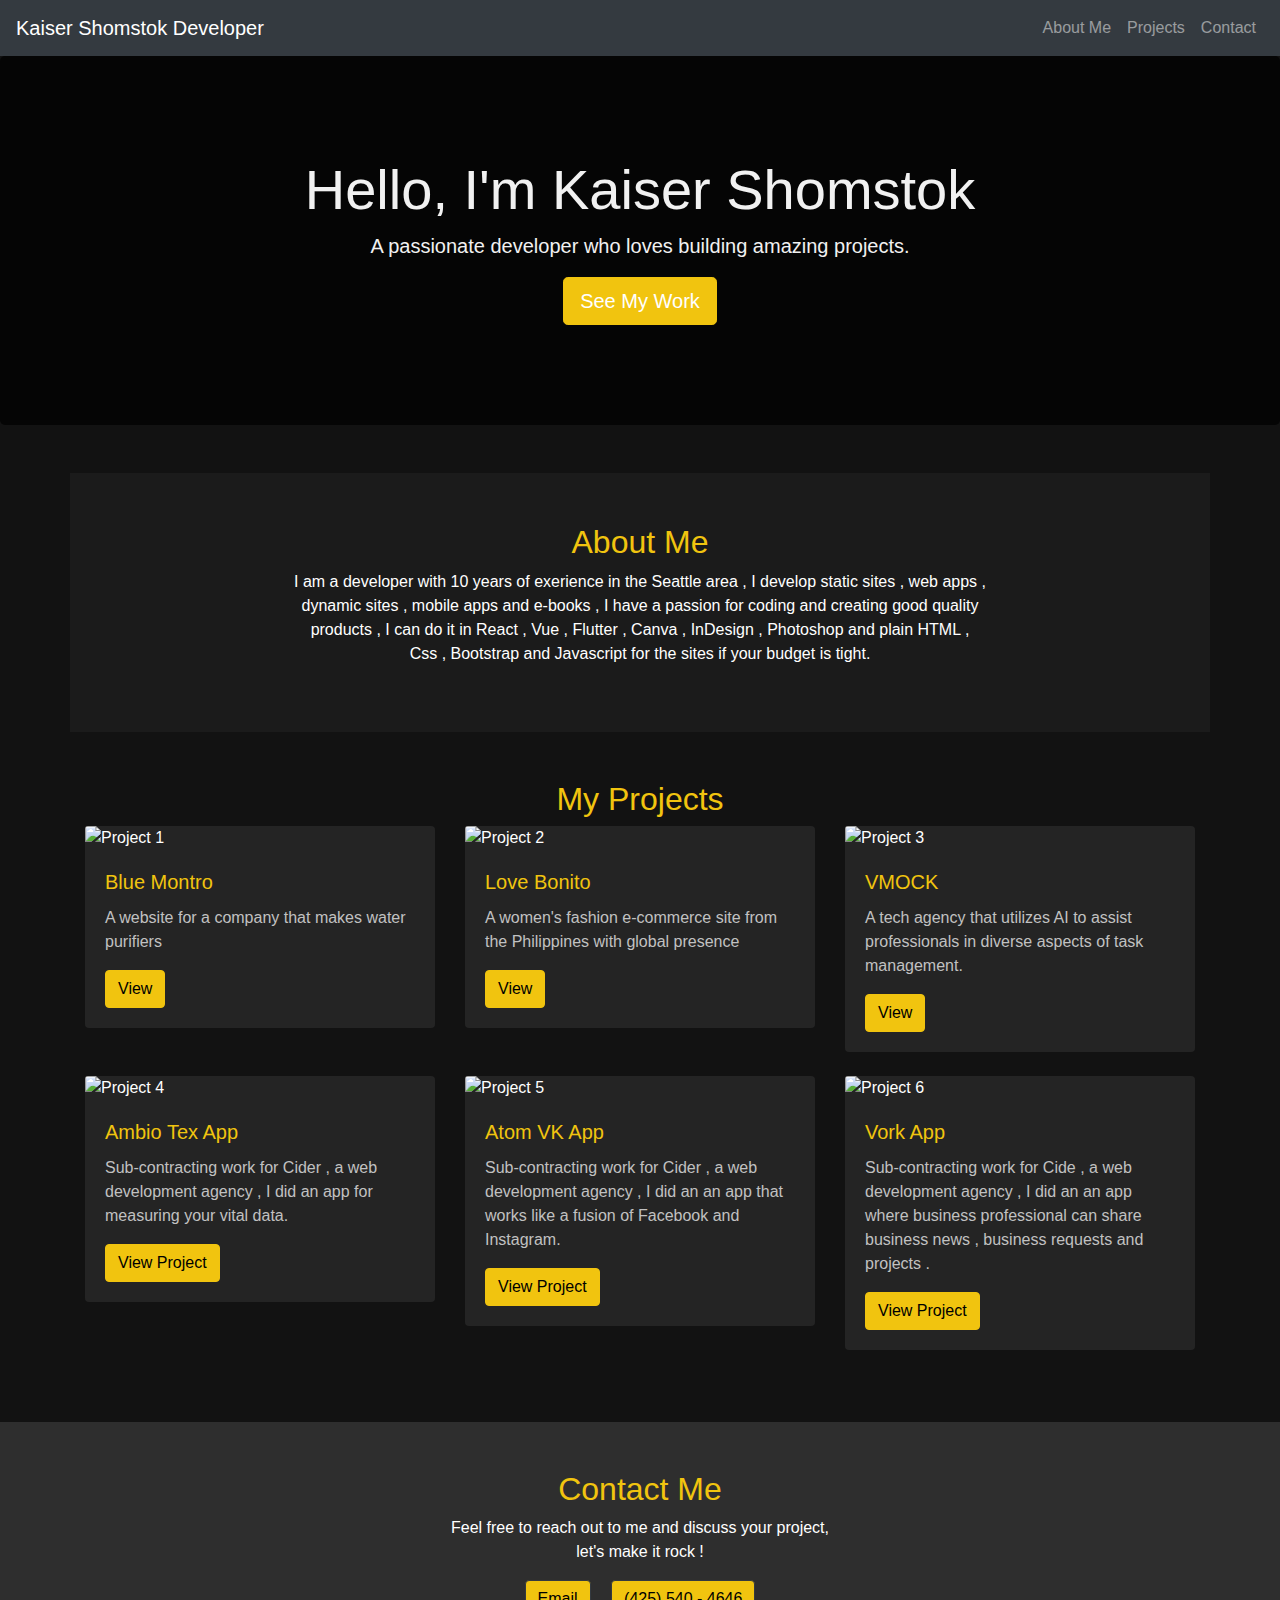
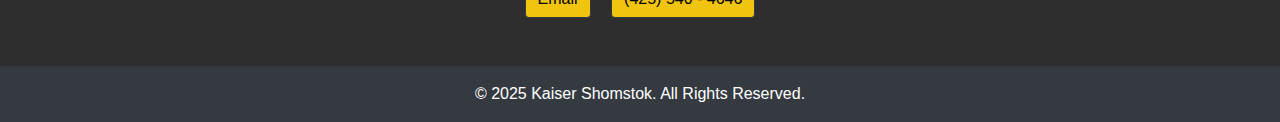
==== index.html @ c932345a "Add files via upload" ====
<!DOCTYPE html>
<html lang="en">
  <head>
    <meta charset="UTF-8" />
    <meta name="viewport" content="width=device-width, initial-scale=1.0" />
    <title>
      Kaiser Shomstok , a High Quality web app , static site , mobile app
      developer , e-book , posters , flyers creator .
    </title>
    <meta
      name="kaywords"
      content="Do you need a static site , a web app , a mobile app  , an e-commerce site , do you need posters , flyers , e-books? , Kaiser Shomstok and Battlegriffin make high quality web apps , static sites , mobile apps , e-commerce sites , e-books , posters and flyers"
    />
    <meta name="viewport" content="width=device-width, initial-scale=1.0" />
    <!-- Bootstrap CSS -->
    <link
      href="https://stackpath.bootstrapcdn.com/bootstrap/4.5.2/css/bootstrap.min.css"
      rel="stylesheet"
    />
    <link href="index.css" rel="stylesheet" />
  </head>
  <body>
    <!-- Navbar -->
    <nav class="navbar navbar-expand-lg navbar-dark bg-dark">
      <a class="navbar-brand" href="#">Kaiser Shomstok Developer</a>
      <button
        class="navbar-toggler"
        type="button"
        data-toggle="collapse"
        data-target="#navbarNav"
        aria-controls="navbarNav"
        aria-expanded="false"
        aria-label="Toggle navigation"
      >
        <span class="navbar-toggler-icon"></span>
      </button>
      <div class="collapse navbar-collapse" id="navbarNav">
        <ul class="navbar-nav ml-auto">
          <li class="nav-item">
            <a class="nav-link" href="#about">About Me</a>
          </li>
          <li class="nav-item">
            <a class="nav-link" href="#projects">Projects</a>
          </li>
          <li class="nav-item">
            <a class="nav-link" href="#contact">Contact</a>
          </li>
        </ul>
      </div>
    </nav>

    <!-- Hero Section -->
    <header class="jumbotron text-center">
      <h1 class="display-4">Hello, I'm Kaiser Shomstok</h1>
      <p class="lead">
        A passionate developer who loves building amazing projects.
      </p>
      <a href="#projects" class="btn btn-primary btn-lg">See My Work</a>
    </header>

    <!-- About Me Section -->
    <section id="about" class="container my-5">
      <h2 class="text-center">About Me</h2>
      <p class="text-center">
        I am a developer with 10 years of exerience in the Seattle area , I
        develop static sites , web apps , <br />dynamic sites , mobile apps and
        e-books , I have a passion for coding and creating good quality<br />
        products , I can do it in React , Vue , Flutter , Canva , InDesign ,
        Photoshop and plain HTML , <br />Css , Bootstrap and Javascript for the
        sites if your budget is tight.
      </p>
    </section>

    <!-- Projects Section -->
    <!-- Projects Section -->
    <section id="projects" class="container my-5">
      <h2 class="text-center">My Projects</h2>
      <div class="row">
        <!-- Project 1 -->
        <div class="col-md-4">
          <div class="card mb-4">
            <img
              src="images/blumountro.jpg"
              class="card-img-top"
              alt="Project 1"
            />
            <div class="card-body">
              <h5 class="card-title">Blue Montro</h5>
              <p class="card-text">
                A website for a company that makes water purifiers
              </p>
              <a
                href="https://www.bluemountro.com/"
                target="blank"
                class="btn btn-primary"
                >View
              </a>
            </div>
          </div>
        </div>
        <!-- Project 2 -->
        <div class="col-md-4">
          <div class="card mb-4">
            <img
              src="images/LoveBonito.jpg"
              class="card-img-top"
              alt="Project 2"
            />
            <div class="card-body">
              <h5 class="card-title">Love Bonito</h5>
              <p class="card-text">
                A women's fashion e-commerce site from the Philippines with
                global presence
              </p>
              <a
                href="https://www.lovebonito.com/intl"
                target="blank"
                class="btn btn-primary"
                >View</a
              >
            </div>
          </div>
        </div>
        <!-- Project 3 -->
        <div class="col-md-4">
          <div class="card mb-4">
            <img src="images/vmock.jpg" class="card-img-top" alt="Project 3" />
            <div class="card-body">
              <h5 class="card-title">VMOCK</h5>
              <p class="card-text">
                A tech agency that utilizes AI to assist professionals in
                diverse aspects of task management.
              </p>
              <a
                href="https://www.vmock.com/site"
                target="blank"
                class="btn btn-primary"
                >View</a
              >
            </div>
          </div>
        </div>

        <!-- Project 4 -->
        <div class="col-md-4">
          <div class="card mb-4">
            <img src="images/app.png" class="card-img-top" alt="Project 4" />
            <div class="card-body">
              <h5 class="card-title">Ambio Tex App</h5>
              <p class="card-text">
                Sub-contracting work for Cider , a web development agency , I
                did an app for measuring your vital data.
              </p>
              <a href="app.html" class="btn btn-primary" target="_blank"
                >View Project</a
              >
            </div>
          </div>
        </div>
        <!-- Project 5 -->
        <div class="col-md-4">
          <div class="card mb-4">
            <img src="images/app1.png" class="card-img-top" alt="Project 5" />
            <div class="card-body">
              <h5 class="card-title">Atom VK App</h5>
              <p class="card-text">
                Sub-contracting work for Cider , a web development agency , I
                did an an app that works like a fusion of Facebook and
                Instagram.
              </p>
              <a href="app1.html" class="btn btn-primary" target="_blank"
                >View Project</a
              >
            </div>
          </div>
        </div>
        <!-- Project 6 -->
        <div class="col-md-4">
          <div class="card mb-4">
            <img src="images/app2.png" class="card-img-top" alt="Project 6" />
            <div class="card-body">
              <h5 class="card-title">Vork App</h5>
              <p class="card-text">
                Sub-contracting work for Cide , a web development agency , I did
                an an app where business professional can share business news ,
                business requests and projects .
              </p>
              <a href="app2.html" class="btn btn-primary" target="_blank"
                >View Project</a
              >
            </div>
          </div>
        </div>

        <!-- Project 7 -->
        <!-- <div class="col-md-4">
          <div class="card mb-4">
            <img
              src="https://via.placeholder.com/300x200"
              class="card-img-top"
              alt="Project 7"
            />
            <div class="card-body">
              <h5 class="card-title">Project 7</h5>
              <p class="card-text">Description of project 7.</p>
              <a href="#" class="btn btn-primary">View Project</a>
            </div>
          </div>
        </div> -->
        <!-- Project 8 -->
        <!-- <div class="col-md-4">
          <div class="card mb-4">
            <img
              src="https://via.placeholder.com/300x200"
              class="card-img-top"
              alt="Project 8"
            />
            <div class="card-body">
              <h5 class="card-title">Project 8</h5>
              <p class="card-text">Description of project 8.</p>
              <a href="#" class="btn btn-primary">View Project</a>
            </div>
          </div>
        </div> -->
        <!-- Project 9 -->
        <!-- <div class="col-md-4">
          <div class="card mb-4">
            <img
              src="https://via.placeholder.com/300x200"
              class="card-img-top"
              alt="Project 9"
            />
            <div class="card-body">
              <h5 class="card-title">Project 9</h5>
              <p class="card-text">Description of project 9.</p>
              <a href="#" class="btn btn-primary">View Project</a>
            </div>
          </div>
        </div> -->

        <!-- Project 10 -->
        <!-- <div class="col-md-4 offset-md-4">
          <div class="card mb-4">
            <img
              src="https://via.placeholder.com/300x200"
              class="card-img-top"
              alt="Project 10"
            />
            <div class="card-body">
              <h5 class="card-title">Project 10</h5>
              <p class="card-text">Description of project 10.</p>
              <a href="#" class="btn btn-primary">View Project</a>
            </div>
          </div>
        </div> -->
      </div>
    </section>

    <!-- Contact Section -->
    <section id="contact" class="py-5">
      <div class="container">
        <h2 class="text-center">Contact Me</h2>
        <p class="text-center">
          Feel free to reach out to me and discuss your project,<br />let's make
          it rock !
        </p>
        <div class="text-center">
          <a
            href="mailto:computer01CipherKey@proton.me"
            class="btn btn-outline-dark mx-2"
            >Email</a
          >
          <a href="phone.html" class="btn btn-outline-dark mx-2" target="_blank"
            >(425) 540 - 4646</a
          >
          <!-- <a
            href="computer01CipherKey@proton.me"
            class="btn btn-outline-dark mx-2"
            >LinkedIn</a
          >
          <a href="#" class="btn btn-outline-dark mx-2">GitHub</a> -->
        </div>
      </div>
    </section>

    <!-- Footer -->
    <footer class="bg-dark text-white text-center py-3">
      <p>&copy; 2025 Kaiser Shomstok. All Rights Reserved.</p>
    </footer>

    <!-- Bootstrap and JavaScript -->
    <script src="https://code.jquery.com/jquery-3.5.1.slim.min.js"></script>
    <script src="https://cdn.jsdelivr.net/npm/@popperjs/core@2.5.2/dist/umd/popper.min.js"></script>
    <script src="https://stackpath.bootstrapcdn.com/bootstrap/4.5.2/js/bootstrap.min.js"></script>
    <script src="script.js"></script>
  </body>
</html>
---- index.css ----
/* General Body Styling */
body {
    background-color: #121212; /* Dark background */
    color: #ffffff; /* Light text for contrast */
    font-family: 'Arial', sans-serif;
}

/* Navbar */
.navbar {
    background-color: #1c1c1c; /* Darker navbar background */
}

.navbar .nav-link {
    color: #ffffff;
}

.navbar .nav-link:hover {
    color: #f1c40f; /* Highlight color for hover */
}

/* Hero Section */
header.jumbotron {
    /* background: url('https://via.placeholder.com/1920x1080') no-repeat center center;
    background-size: cover; */
    color: white;
    background-color: rgba(0, 0, 0, 0.7); /* Overlay to darken the image */
    padding: 100px 0;
}

header.jumbotron h1, header.jumbotron p {
    color: #f1f1f1;
}

/* About Me Section */
#about {
    background-color: #1b1b1b; /* Slightly lighter than body */
    padding: 50px 0;
}

#about h2 {
    color: #f1c40f; /* Highlight color for headings */
}

/* Project Cards */
.card {
    background-color: #242424; /* Dark background for cards */
    border: none; /* Remove border */
    color: #ffffff;
}

.card .card-title {
    color: #f1c40f; /* Accent color for card titles */
}

.card .card-text {
    color: #c1c1c1; /* Lighter text for descriptions */
}

.card img {
    max-height: 200px;
    object-fit: cover;
}

.card a {
    background-color: #f1c40f; /* Button background */
    color: #000;
}

.card a:hover {
    background-color: #d4ac0d; /* Darker yellow on hover */
    color: #fff;
}

/* Contact Section */
#contact {
    background-color: #2e2e2e; /* Slightly lighter than other sections */
    color: #ffffff;
}

#contact h2 {
    color: #f1c40f;
}

#contact .btn {
    background-color: #f1c40f;
    color: #000;
}

#contact .btn:hover {
    background-color: #d4ac0d;
    color: #fff;
}

/* Footer */
footer {
    background-color: #1c1c1c;
    color: #ffffff;
}

footer p {
    margin: 0;
}

/* Miscellaneous */
h2 {
    color: #f1c40f; /* Consistent highlight color for all headings */
}

/* Override Bootstrap Button Styles */
.btn-primary {
    background-color: #f1c40f;
    border-color: #f1c40f;
}

.btn-primary:hover {
    background-color: #d4ac0d;
    border-color: #d4ac0d;
}

/* For smooth scrolling in dark theme */
a {
    color: #f1c40f;
    text-decoration: none;
}

a:hover {
    color: #ffffff;
    text-decoration: underline;
}
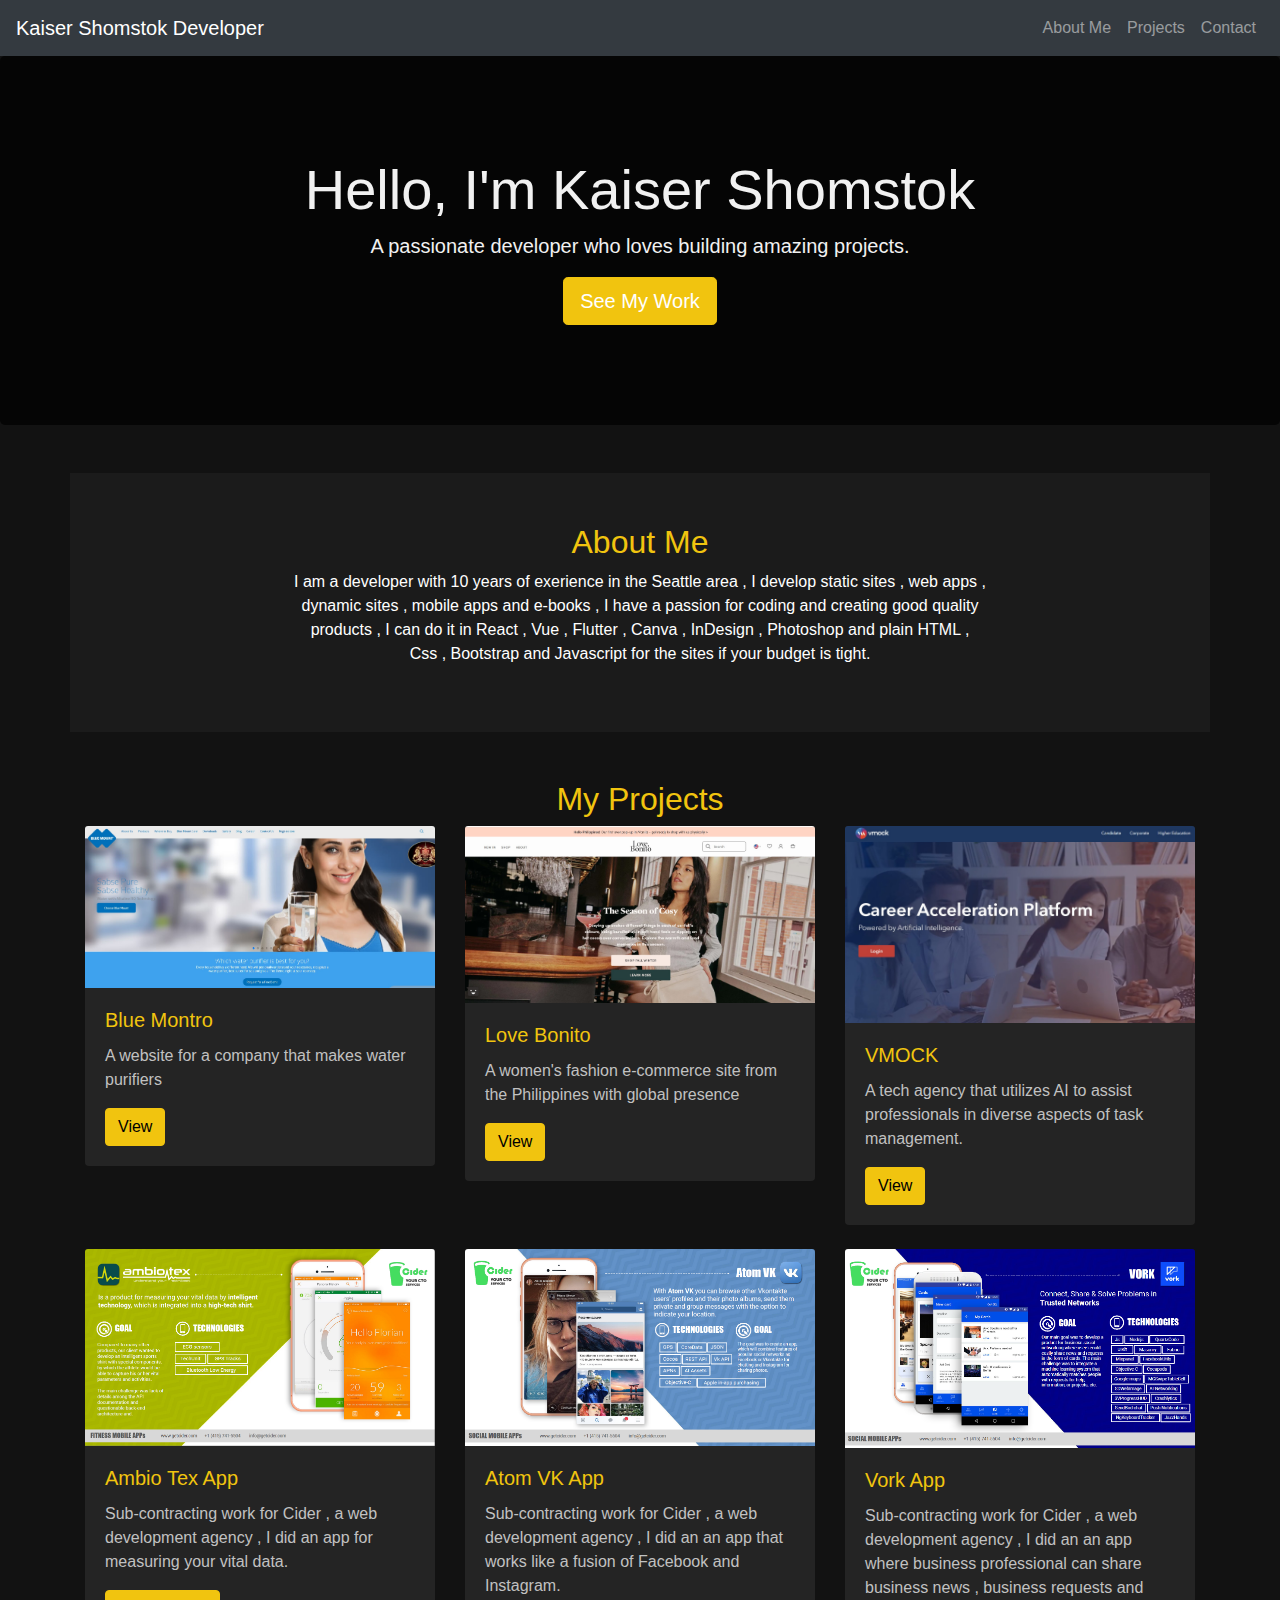
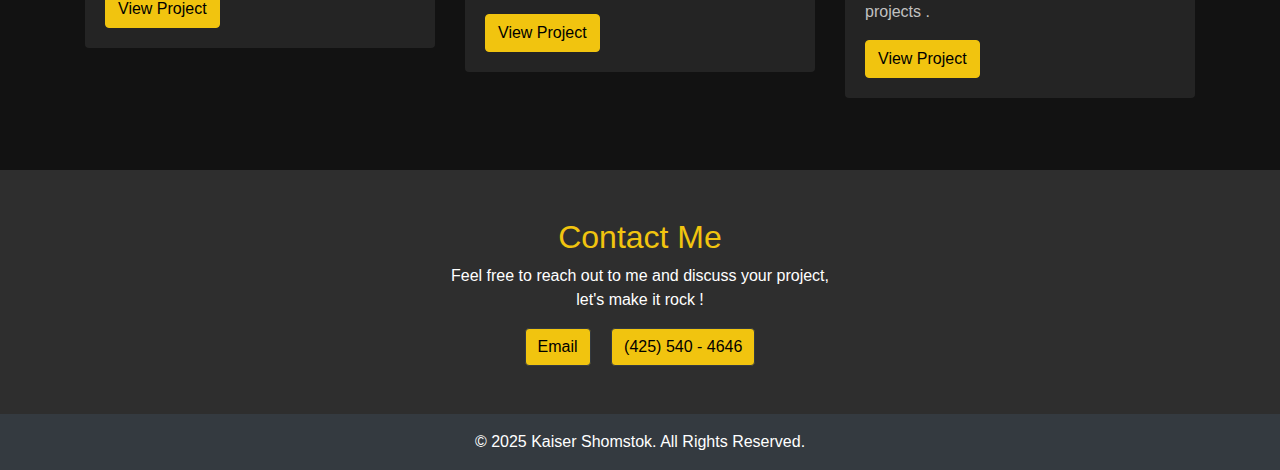
==== commit 4e68655f: "Update index.html" ====
--- a/index.html
+++ b/index.html
@@ -181,7 +181,7 @@
             <div class="card-body">
               <h5 class="card-title">Vork App</h5>
               <p class="card-text">
-                Sub-contracting work for Cide , a web development agency , I did
+                Sub-contracting work for Cider , a web development agency , I did
                 an an app where business professional can share business news ,
                 business requests and projects .
               </p>
